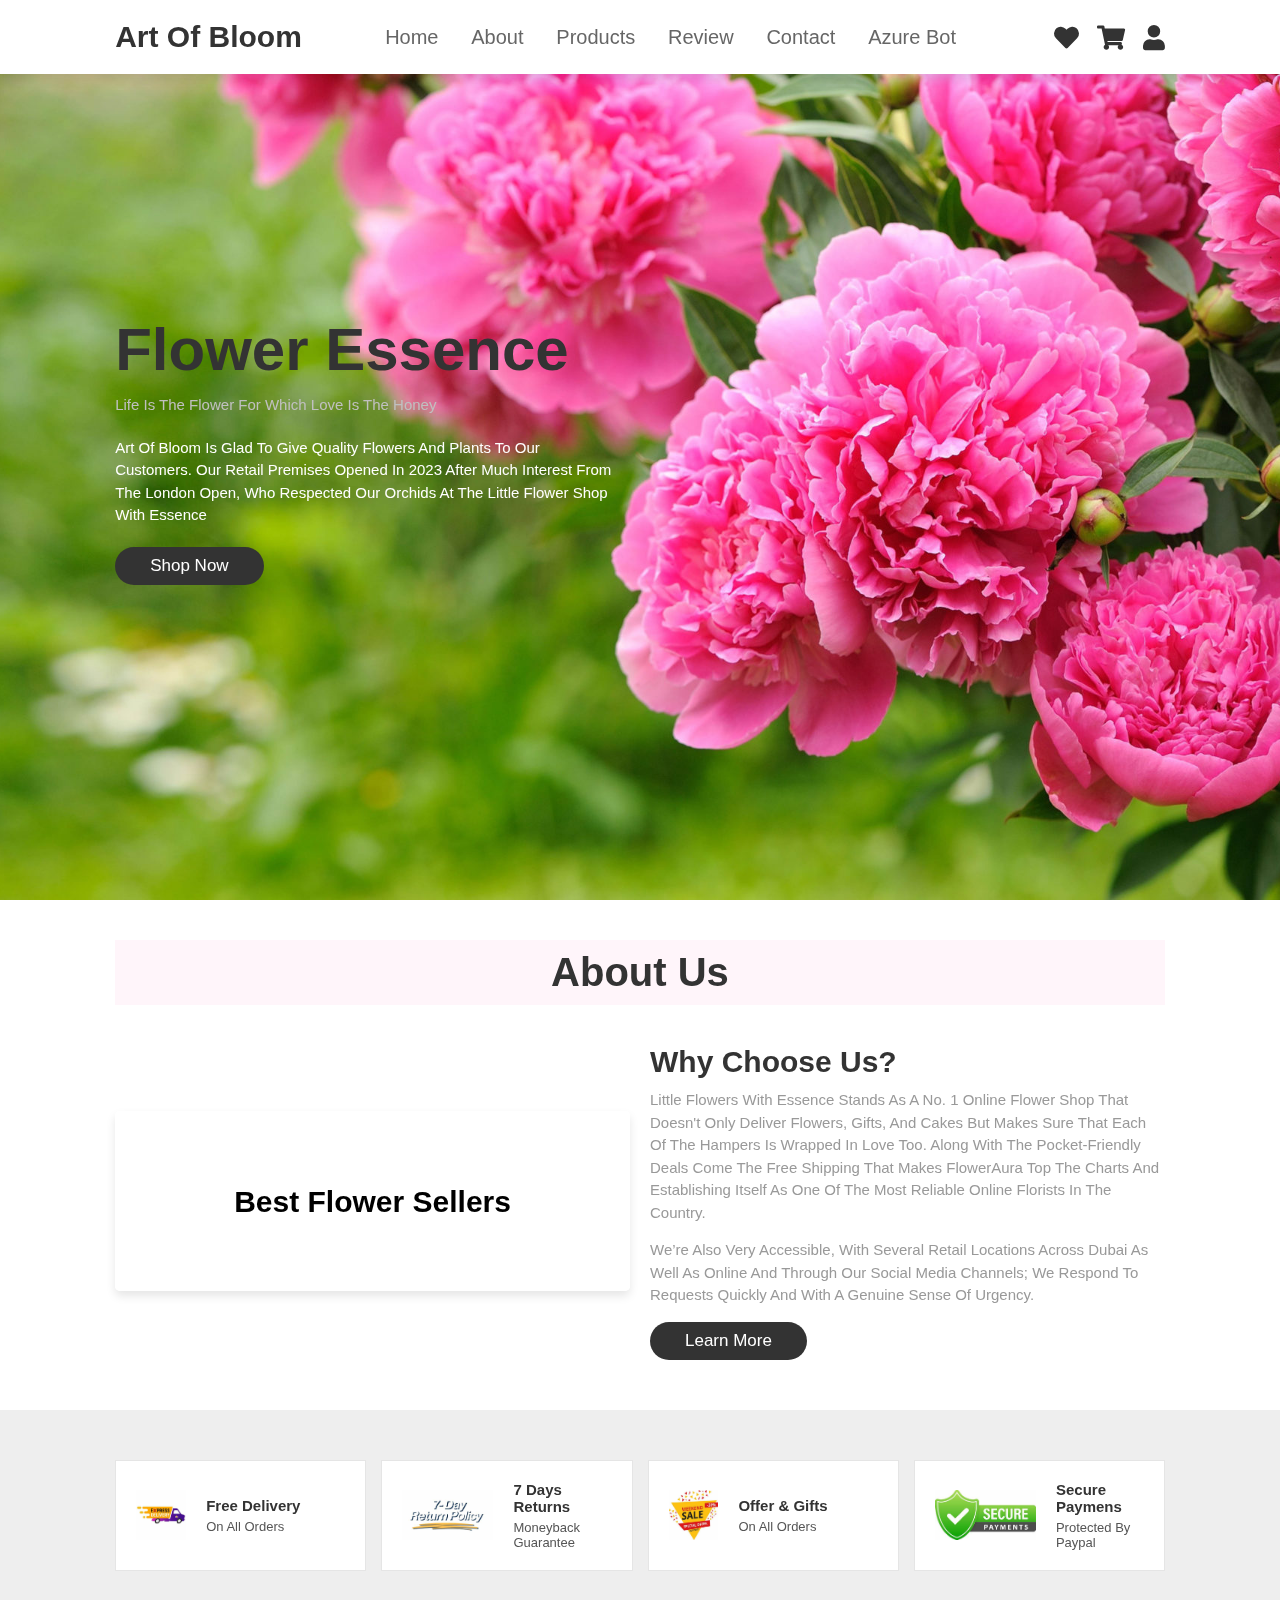
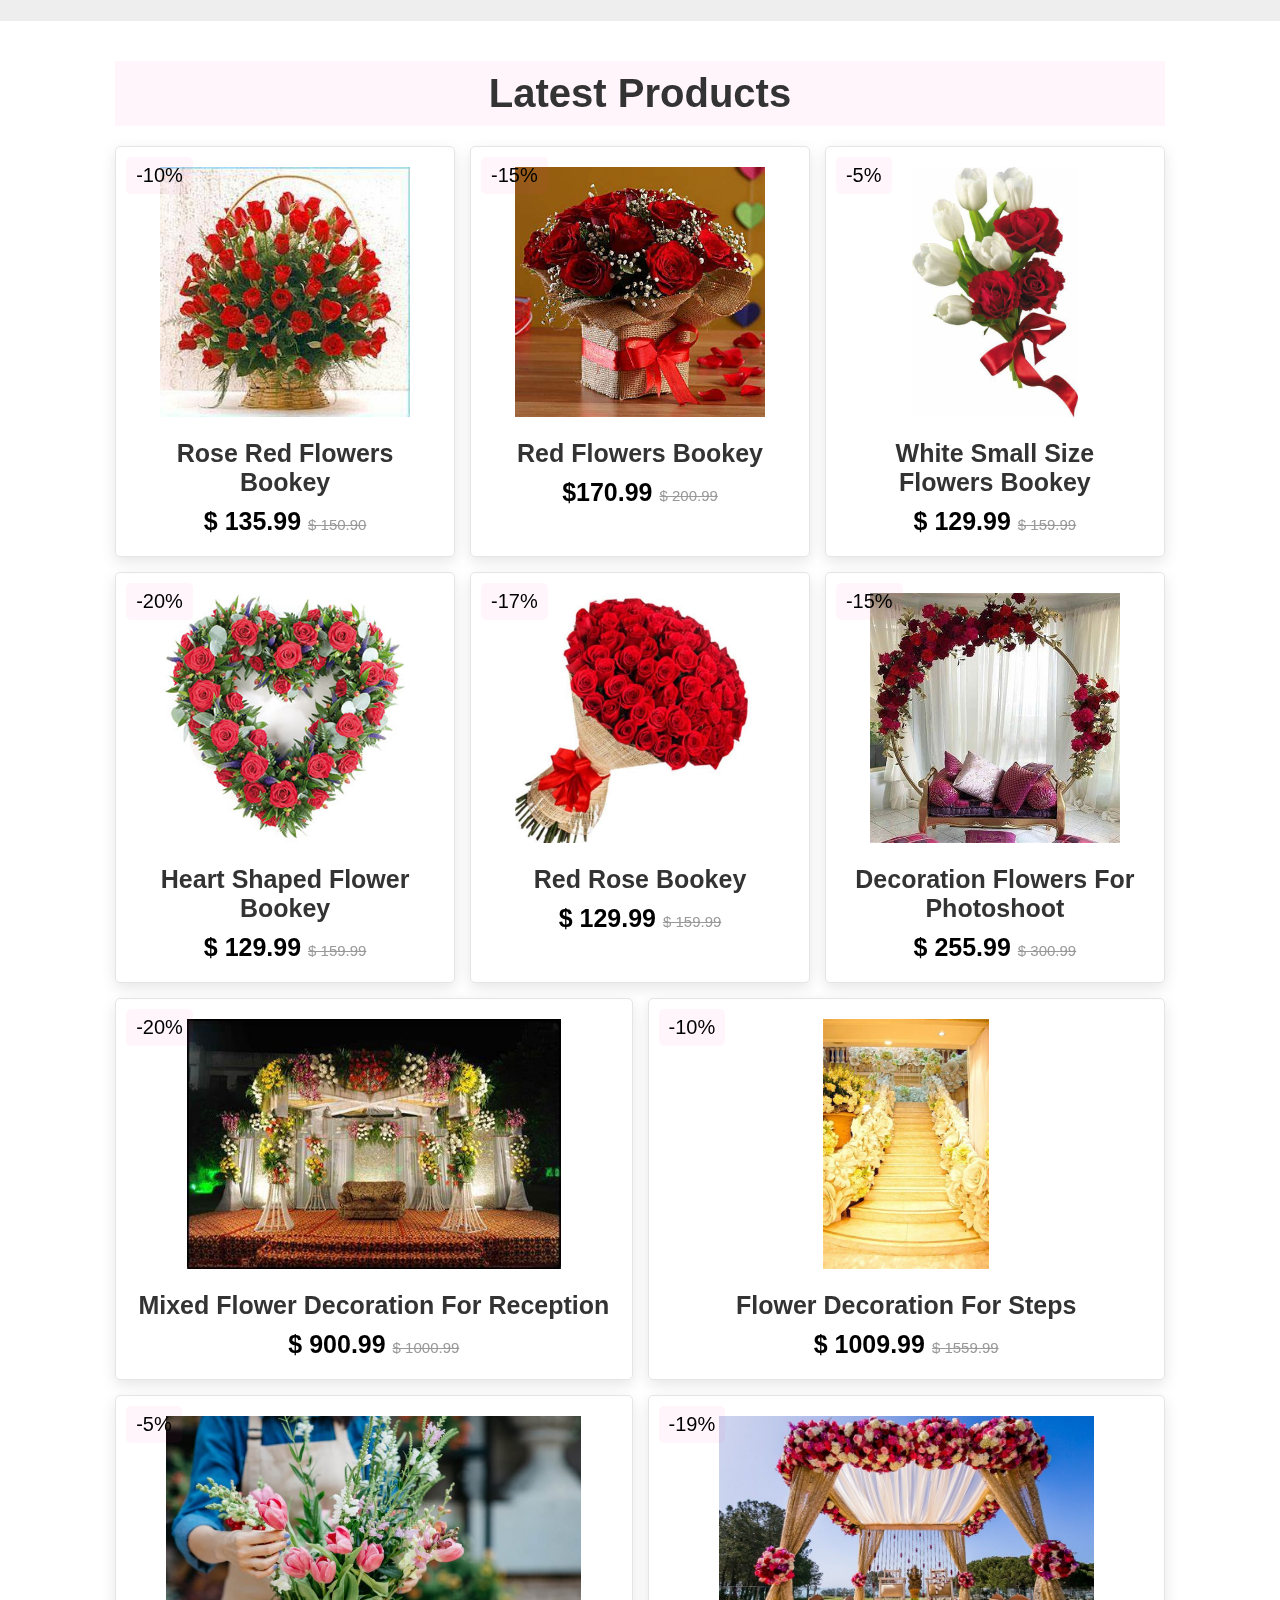
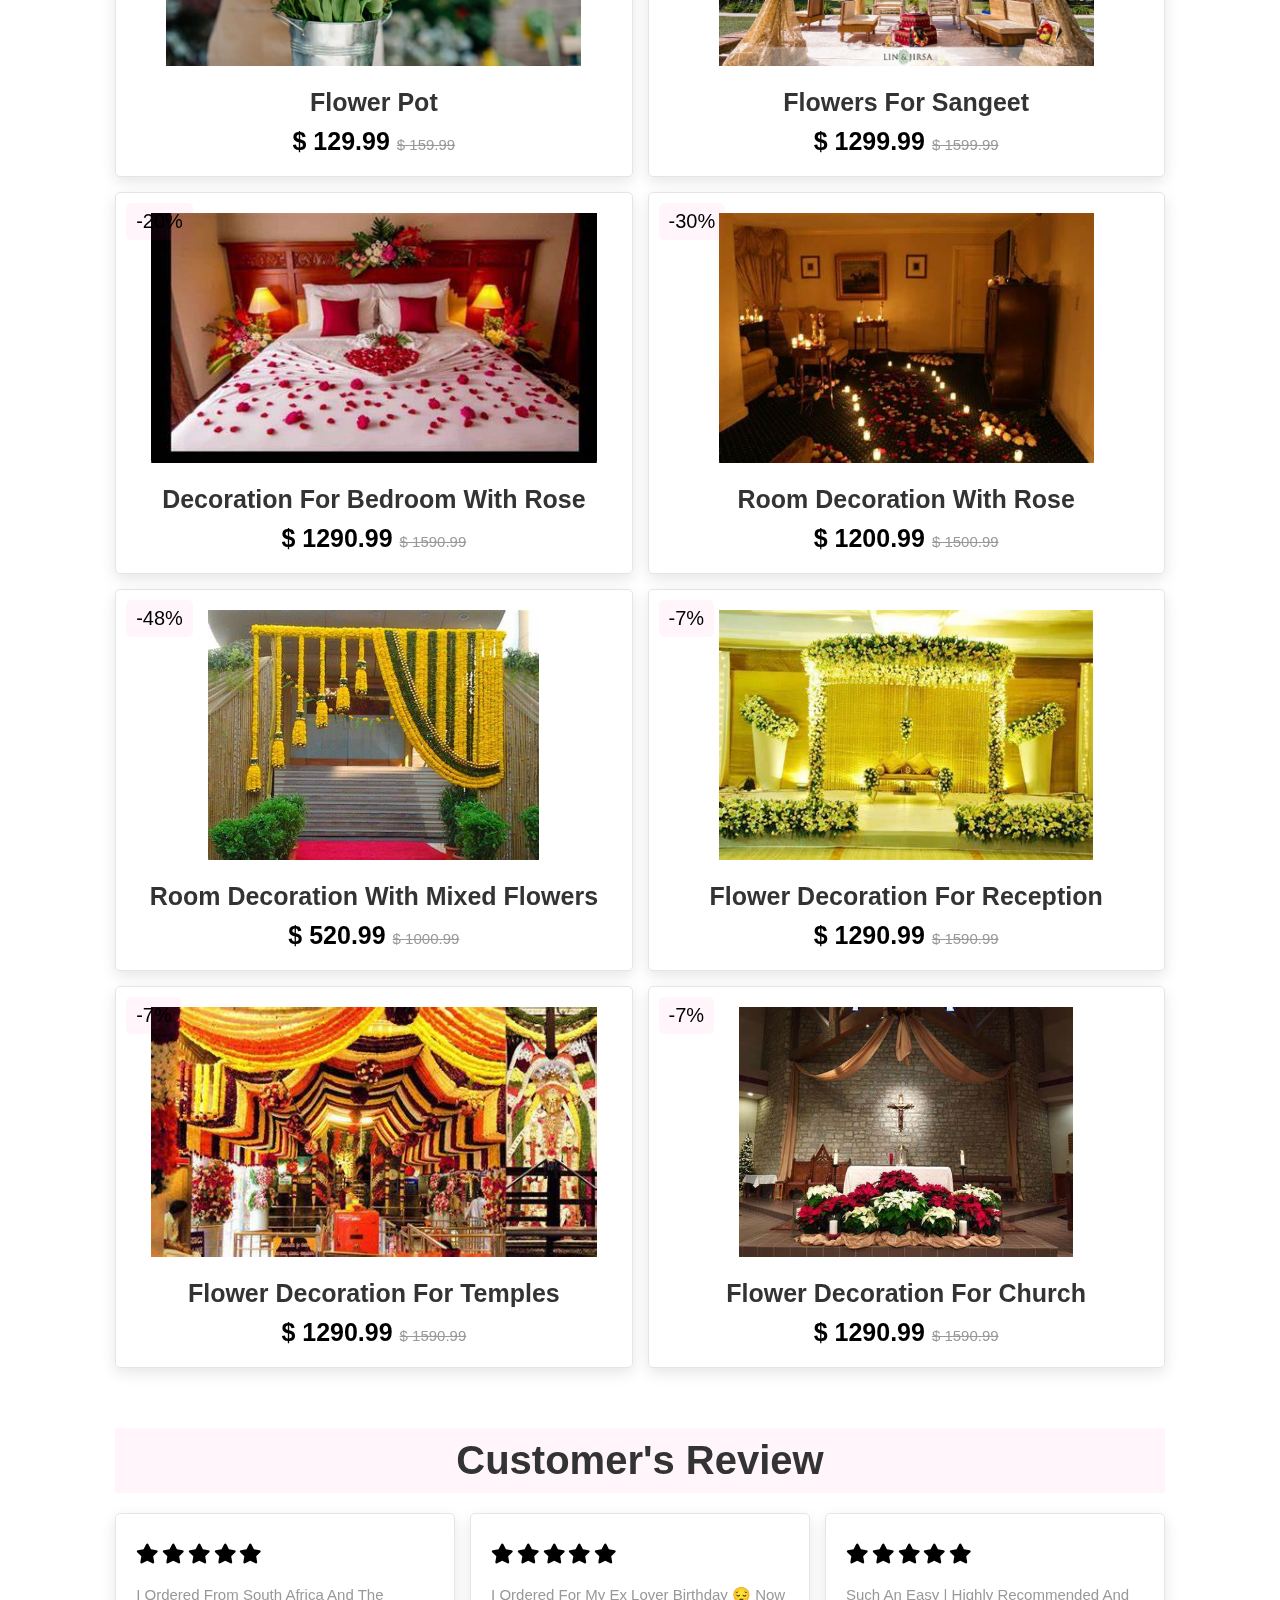
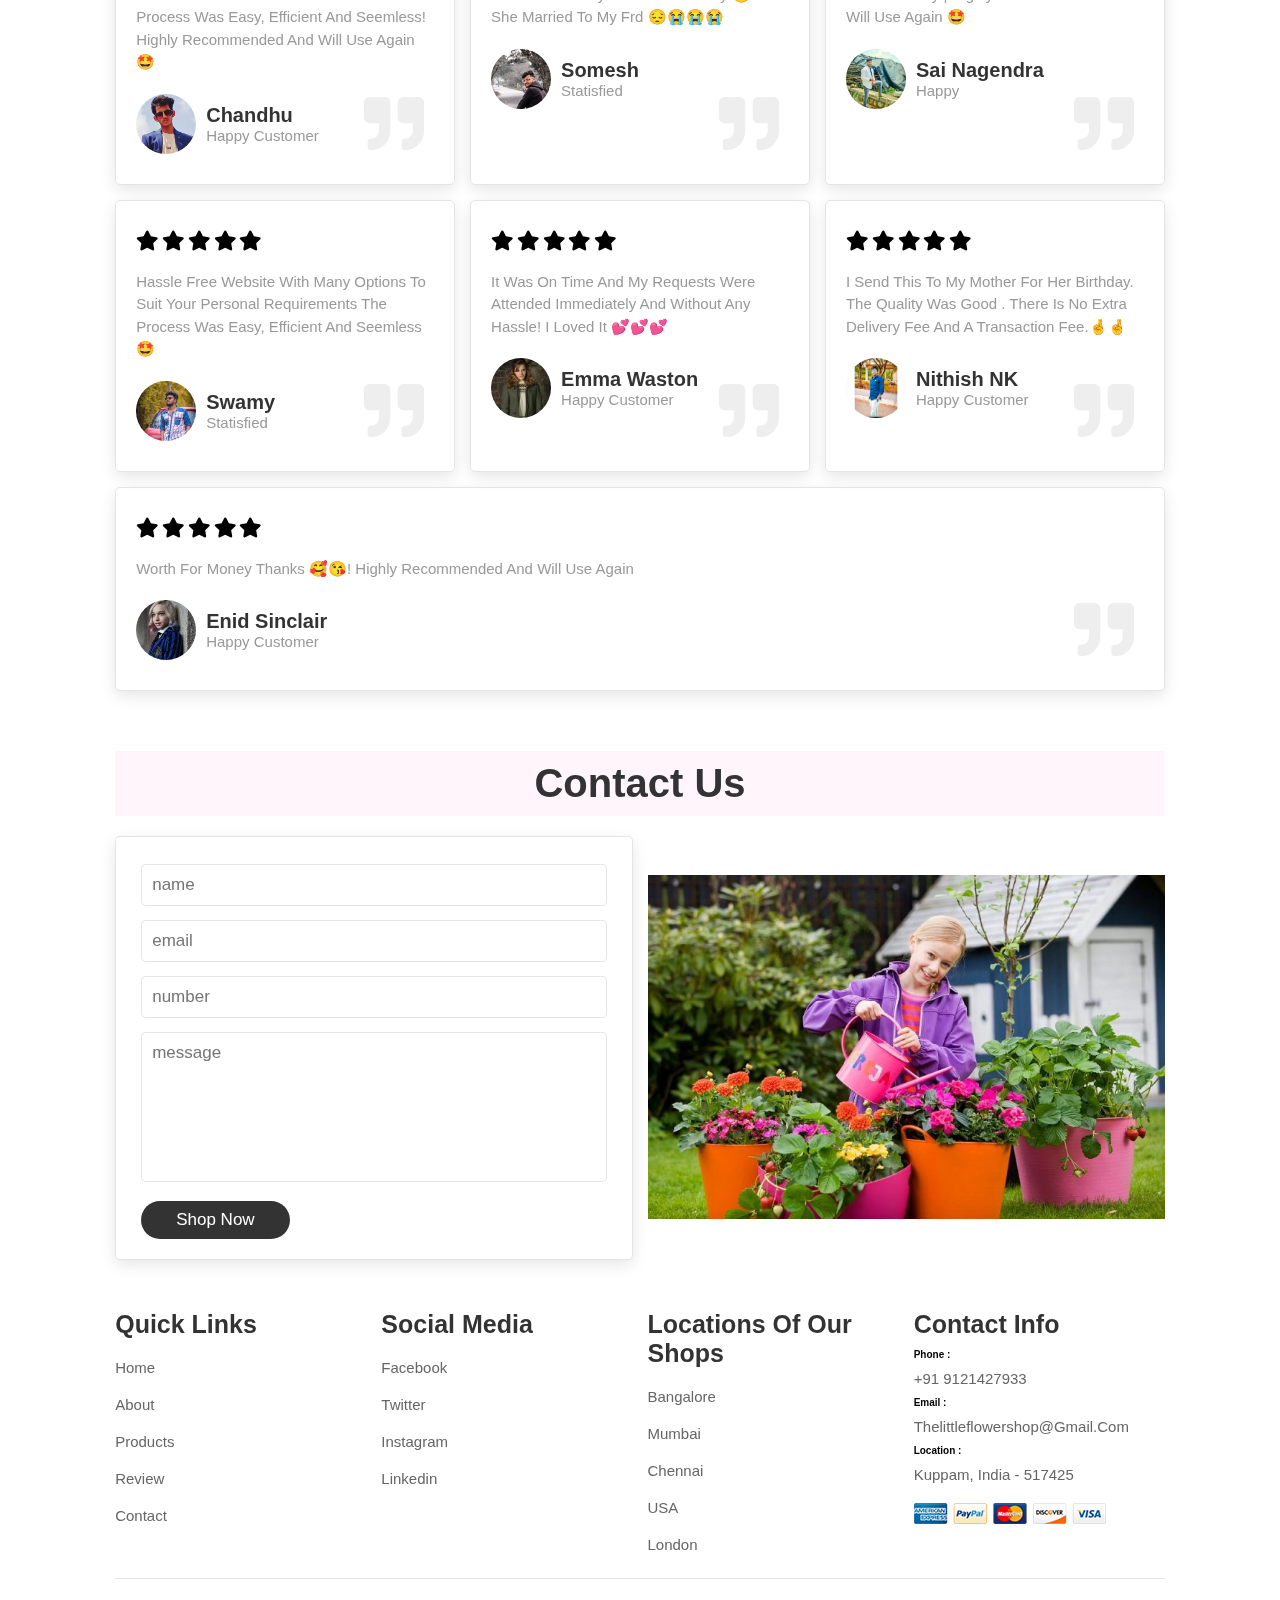
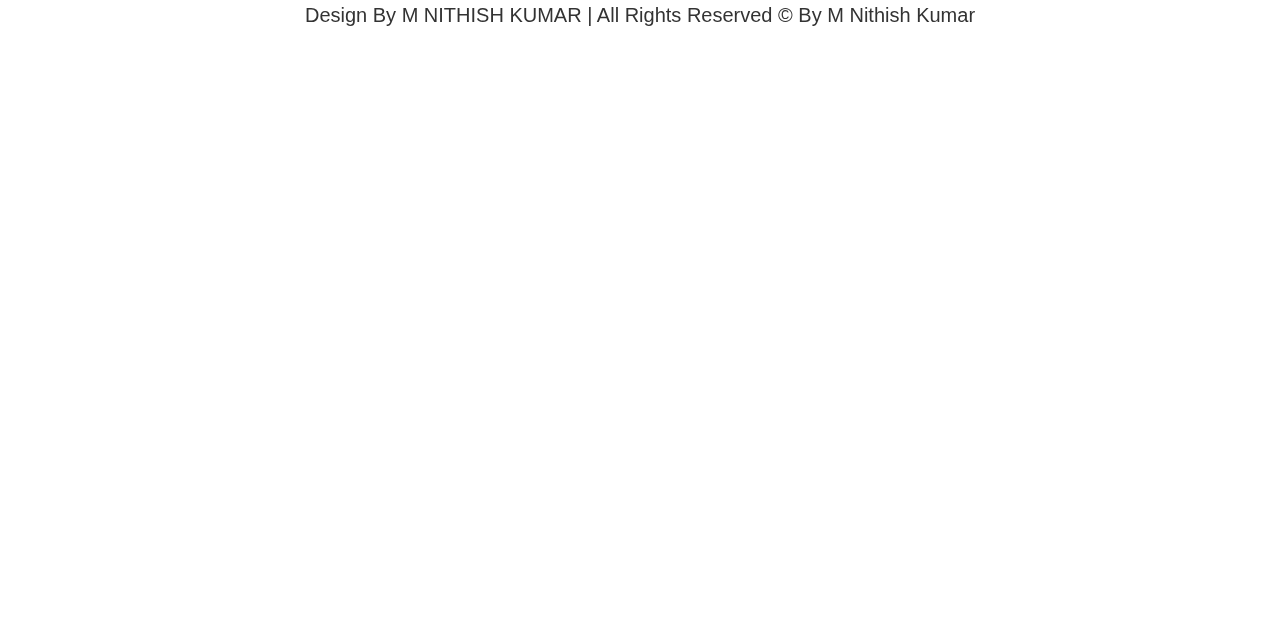
==== index.html @ da698413 "Add files via upload" ====
<!DOCTYPE html>
<html lang="en">
<head>
    <meta charset="UTF-8">
    <meta http-equiv="X-UA-Compatible" content="IE=edge">
    <meta name="viewport" content="width=device-width, initial-scale=1.0">
    <title>Little Flower Shop With Essence</title>

    <!-- font awesome cdn link  -->
    <link rel="stylesheet" href="https://cdnjs.cloudflare.com/ajax/libs/font-awesome/5.15.3/css/all.min.css">

    <!-- custom css file link  -->
    <link rel="stylesheet" href="css/style.css">

</head>
<body>

<!-- header section starts  -->

<header>

    <input type="checkbox" name="" id="toggler">
    <label for="toggler" class="fas fa-bars"></label>

    <a href="#" class="logo">Art of Bloom<span> </span></a>

    <nav class="navbar">
        <a href="#home">home</a>
        <a href="#about">about</a>
        <a href="#products">products</a>
        <a href="#review">review</a>
        <a href="#contact">contact</a>
        <a href="azurebot.html">Azure Bot</a>
    </nav>
    <div class="icons">
        <a href="https://www.instagram.com/invites/contact/?i=ppxrqqc0qqia&utm_content=egost1u" class="fas fa-heart"></a>
        <a href="#products" class="fas fa-shopping-cart"></a>
        <a href="https://www.facebook.com/profile.php?id=100032790331874" class="fas fa-user"></a>
    </div>

</header>
<!-- header section ends -->
<!-- home section starts  -->
<section class="home" id="home">

    <div class="content">
        <h3>Flower essence</h3>
        <p><font color="#c0c0c0">Life is the flower for which love is the honey</font></p>
        <p><font color="white"> Art of Bloom is glad to give quality flowers and plants to our customers. Our retail premises opened in 2023 after much interest from the London open, who respected our orchids at the Little Flower Shop With Essence </font></p>
        <a href="#products" class="btn">shop now</a>
    </div>
    
</section>

<!-- home section ends -->

<!-- about section starts  -->

<section class="about" id="about">

    <h1 class="heading"> <span> about </span> us </h1>

    <div class="row">

        <div class="video-container">
            <video src="images/nk.mp4" loop autoplay muted></video>
            <h3>best flower sellers</h3>
        </div>

        <div class="content">
            <h3>why choose us?</h3>
            <p> Little Flowers With Essence stands as a No. 1 online flower shop that doesn't only deliver flowers, gifts, and cakes but makes sure that each of the hampers is wrapped in love too. Along with the pocket-friendly deals come the free shipping that makes FlowerAura top the charts and establishing itself as one of the most reliable online florists in the country. </p>
            <p>We’re also very accessible, with several retail locations across Dubai as well as online and through our social media channels; we respond to requests quickly and with a genuine sense of urgency.</p>
            <a href="#home" class="btn">learn more</a>
        </div>

    </div>

</section>

<!-- about section ends -->

<!-- icons section starts  -->

<section class="icons-container">

    <div class="icons">
        <img src="images/icon-1.png" alt="">
        <div class="info">
            <h3>free delivery</h3>
            <span>on all orders</span>
        </div>
    </div>

    <div class="icons">
        <img src="images/icon-2.png" alt="">
        <div class="info">
            <h3>7 days returns</h3>
            <span>moneyback guarantee</span>
        </div>
    </div>

    <div class="icons">
        <img src="images/icon-3.png" alt="">
        <div class="info">
            <h3>offer & gifts</h3>
            <span>on all orders</span>
        </div>
    </div>

    <div class="icons">
        <img src="images/icon-4.png" alt="">
        <div class="info">
            <h3>secure paymens</h3>
            <span>protected by paypal</span>
        </div>
    </div>
   
</section>

<!-- icons section ends -->

<!-- prodcuts section starts  -->

<section class="products" id="products">

    <h1 class="heading"> latest <span>products</span> </h1>

    <div class="box-container">

        <div class="box">
            <span class="discount">-10%</span>
            <div class="image">
                <img src="images/img-1.jpg" alt="">
                <div class="icons">
                    <a href="#" class="fas fa-heart"></a>
                    <a href="https://p.paytm.me/xCTH/svb9ed33" class="cart-btn">add to cart</a>
                    <a href="#" class="fas fa-share"></a>
                </div>
            </div>
            <div class="content">
                <h3>Rose red flowers bookey </h3>
                <div class="price"> $ 135.99 <span>$ 150.90</span> </div>
            </div>
        </div>

        <div class="box">
            <span class="discount">-15%</span>
            <div class="image">
                <img src="images/img-2.jpg" alt="">
                <div class="icons">
                    <a href="#" class="fas fa-heart"></a>
                    <a href="https://p.paytm.me/xCTH/svb9ed33" class="cart-btn">add to cart</a>
                    <a href="#" class="fas fa-share"></a>
                </div>
            </div>
            <div class="content">
                <h3>red flowers bookey </h3>
                <div class="price"> $170.99 <span> $ 200.99</span> </div>
            </div>
        </div>

        <div class="box">
            <span class="discount">-5%</span>
            <div class="image">
                <img src="images/img-3.jpg" alt="">
                <div class="icons">
                    <a href="#" class="fas fa-heart"></a>
                    <a href="https://p.paytm.me/xCTH/svb9ed33" class="cart-btn">add to cart</a>
                    <a href="#" class="fas fa-share"></a>
                </div>
            </div>
            <div class="content">
                <h3>white small size flowers bookey </h3>
                <div class="price"> $ 129.99 <span> $ 159.99</span> </div>
            </div>
        </div>

        <div class="box">
            <span class="discount">-20%</span>
            <div class="image">
                <img src="images/img-4.jpg" alt="">
                <div class="icons">
                    <a href="#" class="fas fa-heart"></a>
                    <a href="https://p.paytm.me/xCTH/svb9ed33" class="cart-btn">add to cart</a>
                    <a href="#" class="fas fa-share"></a>
                </div>
            </div>
            <div class="content">
                <h3>heart shaped flower bookey</h3>
                <div class="price"> $ 129.99 <span>$ 159.99</span> </div>
            </div>
        </div>

        <div class="box">
            <span class="discount">-17%</span>
            <div class="image">
                <img src="images/img-5.jpg" alt="">
                <div class="icons">
                    <a href="#" class="fas fa-heart"></a>
                    <a<a href="https://p.paytm.me/xCTH/svb9ed33" class="cart-btn">add to cart</a>
                    <a href="#" class="fas fa-share"></a>
                </div>
            </div>
            <div class="content">
                <h3>red rose bookey </h3>
                <div class="price"> $ 129.99 <span>$ 159.99</span> </div>
            </div>
        </div>

        <div class="box">
            <span class="discount">-15%</span>
            <div class="image">
                <img src="images/img-6.jpg" alt="">
                <div class="icons">
                    <a href="#" class="fas fa-heart"></a>
                    <a href="https://p.paytm.me/xCTH/svb9ed33" class="cart-btn">add to cart</a>
                    <a href="#" class="fas fa-share"></a>
                </div>
            </div>
            <div class="content">
                <h3>decoration flowers for photoshoot</h3>
                <div class="price"> $ 255.99 <span>$ 300.99</span> </div>
            </div>
        </div>

        <div class="box">
            <span class="discount">-20%</span>
            <div class="image">
                <img src="images/img-7.jpg" alt="">
                <div class="icons">
                    <a href="#" class="fas fa-heart"></a>
                    <a href="https://p.paytm.me/xCTH/svb9ed33" class="cart-btn">add to cart</a>
                    <a href="#" class="fas fa-share"></a>
                </div>
            </div>
            <div class="content">
                <h3>mixed flower decoration for reception </h3>
                <div class="price"> $ 900.99 <span>$ 1000.99</span> </div>
            </div>
        </div>

        <div class="box">
            <span class="discount">-10%</span>
            <div class="image">
                <img src="images/img-8.jpg" alt="">
                <div class="icons">
                    <a href="#" class="fas fa-heart"></a>
                    <a href="https://p.paytm.me/xCTH/svb9ed33" class="cart-btn">add to cart</a>
                    <a href="#" class="fas fa-share"></a>
                </div>
            </div>
            <div class="content">
                <h3>flower decoration for steps</h3>
                <div class="price"> $ 1009.99 <span>$ 1559.99</span> </div>
            </div>
        </div>

        <div class="box">
            <span class="discount">-5%</span>
            <div class="image">
                <img src="images/img-9.jpg" alt="">
                <div class="icons">
                    <a href="#" class="fas fa-heart"></a>
                    <a href="https://p.paytm.me/xCTH/svb9ed33" class="cart-btn">add to cart</a>
                    <a href="#" class="fas fa-share"></a>
                </div>
          </div>
            <div class="content">
                <h3>flower pot</h3>
                <div class="price"> $ 129.99 <span>$ 159.99</span> </div>
            </div>
        </div>

        <div class="box">
            <span class="discount">-19%</span>
            <div class="image">
                <img src="images/img-10.jpg" alt="">
                <div class="icons">
                    <a href="#" class="fas fa-heart"></a>
                    <a href="https://p.paytm.me/xCTH/svb9ed33" class="cart-btn">add to cart</a>
                    <a href="#" class="fas fa-share"></a>
                </div>
            </div>
            <div class="content">
                <h3>flowers for sangeet</h3>
                <div class="price"> $ 1299.99 <span>$ 1599.99</span> </div>
            </div>
        </div>

        <div class="box">
            <span class="discount">-20%</span>
            <div class="image">
                <img src="images/img-11.jpg" alt="">
                <div class="icons">
                    <a href="#" class="fas fa-heart"></a>
                    <a href="https://p.paytm.me/xCTH/svb9ed33" class="cart-btn">add to cart</a>
                    <a href="#" class="fas fa-share"></a>
                </div>
            </div>
            <div class="content">
                <h3>decoration for bedroom with rose</h3>
                <div class="price"> $ 1290.99 <span>$ 1590.99</span> </div>
            </div>
        </div>

        <div class="box">
            <span class="discount">-30%</span>
            <div class="image">
                <img src="images/img-12.jpg" alt="">
                <div class="icons">
                    <a href="#" class="fas fa-heart"></a>
                    <a href="https://p.paytm.me/xCTH/svb9ed33" class="cart-btn">add to cart</a>
                    <a href="#" class="fas fa-share"></a>
                </div>
            </div>
            <div class="content">
                <h3>room decoration with rose</h3>
                <div class="price"> $ 1200.99 <span>$ 1500.99</span> </div>
            </div>
        </div>

        <div class="box">
            <span class="discount">-48%</span>
            <div class="image">
                <img src="images/img-13.jpg" alt="">
                <div class="icons">
                    <a href="#" class="fas fa-heart"></a>
                    <a href="https://p.paytm.me/xCTH/svb9ed33" class="cart-btn">add to cart</a>
                    <a href="#" class="fas fa-share"></a>
                </div>
            </div>
            <div class="content">
                <h3>room decoration with mixed flowers </h3>
                <div class="price"> $ 520.99 <span>$ 1000.99</span> </div>
            </div>
        </div>

        <div class="box">
            <span class="discount">-7%</span>
            <div class="image">
                <img src="images/img-14.jpg" alt="">
                <div class="icons">
                    <a href="#" class="fas fa-heart"></a>
                    <a href="https://p.paytm.me/xCTH/svb9ed33" class="cart-btn">add to cart</a>
                    <a href="#" class="fas fa-share"></a>
                </div>
            </div>
            <div class="content">
                <h3>flower decoration for reception</h3>
                <div class="price"> $ 1290.99 <span>$ 1590.99</span> </div>
            </div>
        </div>

        <div class="box">
            <span class="discount">-7%</span>
            <div class="image">
                <img src="images/img-15.jpg" alt="">
                <div class="icons">
                    <a href="#" class="fas fa-heart"></a>
                    <a href="https://p.paytm.me/xCTH/svb9ed33" class="cart-btn">add to cart</a>
                    <a href="#" class="fas fa-share"></a>
                </div>
            </div>
            <div class="content">
                <h3>flower decoration for temples</h3>
                <div class="price"> $ 1290.99 <span>$ 1590.99</span> </div>
            </div>
        </div>

        <div class="box">
            <span class="discount">-7%</span>
            <div class="image">
                <img src="images/img-16.jpg" alt="">
                <div class="icons">
                    <a href="#" class="fas fa-heart"></a>
                    <a href="https://p.paytm.me/xCTH/svb9ed33" class="cart-btn">add to cart</a>
                    <a href="#" class="fas fa-share"></a>
                </div>
            </div>
            <div class="content">
                <h3>flower decoration for church</h3>
                <div class="price"> $ 1290.99 <span>$ 1590.99</span> </div>
            </div>
        </div>

    </div>
       

</section>

<!-- prodcuts section ends -->

<!-- review section starts  -->

<section class="review" id="review">

<h1 class="heading"> customer's <span>review</span> </h1>

<div class="box-container">

    <div class="box">
        <div class="stars">
            <i class="fas fa-star"></i>
            <i class="fas fa-star"></i>
            <i class="fas fa-star"></i>
            <i class="fas fa-star"></i>
            <i class="fas fa-star"></i>
        </div>
        <p> I ordered from South Africa and the process was easy, efficient and seemless! Highly recommended and will use again 🤩</p>
        <div class="user">
            <img src="images/pic-1.png" alt="">
            <div class="user-info">
                <a href="https://www.instagram.com/urs__chandu__js/" ><h3>Chandhu</h3></a>
                <span>happy customer</span>
            </div>
        </div>
        <span class="fas fa-quote-right"></span>
    </div>

    <div class="box">
        <div class="stars">
            <i class="fas fa-star"></i>
            <i class="fas fa-star"></i>
            <i class="fas fa-star"></i>
            <i class="fas fa-star"></i>
            <i class="fas fa-star"></i>
        </div>
        <p> I ordered for my ex lover birthday 😔 now she married to my frd 😔😭😭😭</p>
        <div class="user">
            <img src="images/pic-2.png" alt="">
            <div class="user-info">
                <a href="https://www.instagram.com/person_on_swag/" ><h3>somesh </h3></a>
                <span>statisfied</span>
            </div>
        </div>
        <span class="fas fa-quote-right"></span>
    </div>

    <div class="box">
        <div class="stars">
            <i class="fas fa-star"></i>
            <i class="fas fa-star"></i>
            <i class="fas fa-star"></i>
            <i class="fas fa-star"></i>
            <i class="fas fa-star"></i>
        </div>
        <p>Such an easy | Highly recommended and will use again 🤩</p>
        <div class="user">
            <img src="images/pic-3.png" alt="">
            <div class="user-info">
                <a href="https://www.instagram.com/itz_sai_nagi__/" ><h3>Sai Nagendra</h3></a>
                <span>happy</span>
            </div>
        </div>
        <span class="fas fa-quote-right"></span>
    </div>

    <div class="box">
        <div class="stars">
            <i class="fas fa-star"></i>
            <i class="fas fa-star"></i>
            <i class="fas fa-star"></i>
            <i class="fas fa-star"></i>
            <i class="fas fa-star"></i>
        </div>
        <p> hassle free website with many options to suit your personal requirements the process was easy, efficient and seemless 🤩</p>
        <div class="user">
            <img src="images/pic-4.png" alt="">
            <div class="user-info">
                <a href="https://www.instagram.com/_swamy_.m/" ><h3>swamy </h3></a>
                <span>statisfied </span>
            </div>
        </div>
        <span class="fas fa-quote-right"></span>
    </div>

    <div class="box">
        <div class="stars">
            <i class="fas fa-star"></i>
            <i class="fas fa-star"></i>
            <i class="fas fa-star"></i>
            <i class="fas fa-star"></i>
            <i class="fas fa-star"></i>
        </div>
        <p>It was on time and my requests were attended immediately and without any hassle! I loved it 💕💕💕</p>
        <div class="user">
            <img src="images/pic-5.png" alt="">
            <div class="user-info">
                <a href="https://r.search.yahoo.com/_ylt=AwrPpjYZK9Njd2sECRC7HAx.;_ylu=Y29sbwNzZzMEcG9zAzEEdnRpZAMEc2VjA3Ny/RV=2/RE=1674812313/RO=10/RU=https%3a%2f%2fwww.instagram.com%2femmawatson%2f/RK=2/RS=zHufBjwR0H2dIBJn2FJl542P2RI-"><h3>Emma waston</h3></a>
                <span>happy customer</span>
            </div>
        </div>
        <span class="fas fa-quote-right"></span>
    </div>

    <div class="box">
        <div class="stars">
            <i class="fas fa-star"></i>
            <i class="fas fa-star"></i>
            <i class="fas fa-star"></i>
            <i class="fas fa-star"></i>
            <i class="fas fa-star"></i>
        </div>
        <p> I send this to my mother for her birthday. The quality was good . There is no  extra delivery fee and a transaction fee.🤞🤞</p>
        <div class="user">
            <img src="images/pic-6.png" alt="">
            <div class="user-info">
                <a href=" https://www.instagram.com/invites/contact/?i=ppxrqqc0qqia&utm_content=egost1u" ><h3>Nithish NK</h3></a>
                <span>happy customer</span>
            </div>
        </div>
        <span class="fas fa-quote-right"></span>
    </div>

    <div class="box">
        <div class="stars">
            <i class="fas fa-star"></i>
            <i class="fas fa-star"></i>
            <i class="fas fa-star"></i>
            <i class="fas fa-star"></i>
            <i class="fas fa-star"></i>
        </div>
        <p> worth for money thanks 🥰😘! Highly recommended and will use again</p>
        <div class="user">
            <img src="images/pic-7.png" alt="">
            <div class="user-info">
                <a href=" https://r.search.yahoo.com/_ylt=Awrx.x3EK9NjQ4kAMNy7HAx.;_ylu=Y29sbwNzZzMEcG9zAzEEdnRpZAMEc2VjA3Ny/RV=2/RE=1674812485/RO=10/RU=https%3a%2f%2fwww.instagram.com%2feniddsinclair%2f/RK=2/RS=aF9laFH0eLKEF3eCx2Hujgt9QEE-" ><h3>enid sinclair</h3></a>
                <span>happy customer</span>
            </div>
        </div>
        <span class="fas fa-quote-right"></span>
    </div>
</div>
    
</section>

<!-- review section ends -->

<!-- contact section starts  -->

<section class="contact" id="contact">

    <h1 class="heading"> <span> contact </span> us </h1>

    <div class="row">

        <form action="">
            <input type="text" placeholder="name" class="box">
            <input type="email" placeholder="email" class="box">
            <input type="number" placeholder="number" class="box">
            <textarea name="" class="box" placeholder="message" id="" cols="30" rows="10"></textarea>
            <a href="#products" class="btn">shop now</a>
        </form>

        <div class="image">
            <img src="images/g1.jpg" alt="">
        </div>

    </div>

</section>

<!-- contact section ends -->

<!-- footer section starts  -->

<section class="footer">

    <div class="box-container">

        <div class="box">
            <h3>quick links</h3>
            <a href="#home">Home</a>
            <a href="#about">About</a>
            <a href="#products">Products</a>
            <a href="#review">Review</a>
            <a href="#contact">Contact</a>
        </div>

        <div class="box">
            <h3>social media</h3>
            <div class="box">            
                <a href="https://www.facebook.com/profile.php?id=100032790331874" >facebook</a>
                <a href="https://twitter.com/NithishNK23?t=pseQSqUE0gzWQAMVDZkqSw&s=08 " >twitter</a>
                <a href=" https://www.instagram.com/invites/contact/?i=ppxrqqc0qqia&utm_content=egost1u" >instagram</a>
                <a href="https://www.linkedin.com/in/m-nithish-kumar-851990241">linkedin</a>
            </div>
        </div>

        <div class="box">
            <h3>locations of our shops</h3>
            <a href="https://goo.gl/maps/UG5rgRQYwCc9tSqG9"> Bangalore </a>
            <a href="https://goo.gl/maps/eQwdvkSQi2QSnhkQ8"> Mumbai</a>
            <a href="https://goo.gl/maps/JWfx3y726v4o6Ra3A">Chennai</a>
            <a href="https://goo.gl/maps/sBLqKp9iRyNck4GH7">USA</a>
            <a href="https://goo.gl/maps/NKoYoqqz8HT9LQ5q8">London</a>            
        </div>

        <div class="box">
            <h3>Contact Info</h3>
            <p class="my-2"><strong>Phone :</strong> <a href="tel:+91 9121427933">+91 9121427933</a></p>
            <p><strong>Email :</strong> <a href="mailto:nithishkumarm2003@gmail.com">thelittleflowershop@gmail.com</a></p>
            <p><strong>location :</strong><a href="https://www.google.com/maps/place/12%C2%B044'49.5%22N+78%C2%B019'54.8%22E/@12.7470715,78.3297068,17z/data=!3m1!4b1!4m5!3m4!1s0x0:0x5f319263bd4e44bf!8m2!3d12.7470715!4d78.3318955?hl=en">Kuppam, india - 517425</a></p>
            <img src="images/payment.png" alt="">
        </div>

    </div>
    
    <div class="credit"> Design by  <span> M NITHISH KUMAR </span> | all rights reserved  &copy; by M Nithish Kumar </div>

</section>
<iframe src='https://webchat.botframework.com/embed/FLOWERABS?s=PySnsVIDLsc.npn99TFjb-cGjRsVcbpk716KbOjSGiPa_J_J-4kvkM0'  style='min-width: 400px; width: 100%; min-height: 500px;'></iframe>
<!-- footer section ends -->   
</body>
</html>
---- css/style.css ----
:root{
    --pink:#e84393;
}

*{
    margin:0; padding:0;
    box-sizing: border-box;
    font-family: Verdana, Geneva, Tahoma, sans-serif;
    outline: none; border:none;
    text-decoration: none;
    text-transform: capitalize;
    transition: .2s linear;
}

html{
    font-size: 62.5%;
    scroll-behavior: smooth;
    scroll-padding-top: 6rem;
    overflow-x: hidden;
}

section{
    padding:2rem 9%;
}

.heading{
    text-align: center;
    font-size: 4rem;
    color:#333;
    padding:1rem;
    margin:2rem 0;
    background:rgba(255, 51, 153,.05);
}

.heading span{
    color:var(--green);
}

.btn{
    display: inline-block;
    margin-top: 1rem;
    border-radius: 5rem;
    background:#333;
    color:#fff;
    padding:.9rem 3.5rem;
    cursor: pointer;
    font-size: 1.7rem;
}

.btn:hover{
    background:var(--green);
}

header{
    position: fixed;
    top:0; left:0; right:0;
    background:#fff;
    padding:2rem 9%;
    display: flex;
    align-items: center;
    justify-content: space-between;
    z-index: 1000;
    box-shadow: 0 .5rem 1rem rgba(0,0,0,.1);
}

header .logo{
    font-size: 3rem;
    color:#333;
    font-weight: bolder;
}

header .logo span{
    color:var(--green);
}

header .navbar a{
    font-size: 2rem;
    padding:0 1.5rem;
    color:#666;
}

header .navbar a:hover{
    color:var(--green);
}

header .icons a{
    font-size: 2.5rem;
    color:#333;
    margin-left: 1.5rem;
}

header .icons a:hover{
    color:var(--green);
}

header #toggler{
    display: none;
}

header .fa-bars{
    font-size: 3rem;
    color:#333;
    border-radius: .5rem;
    padding:.5rem 1.5rem;
    cursor: pointer;
    border:.1rem solid rgba(0,0,0,.3);
    display: none;
}

.home{
    display: flex;
    align-items: center;
    min-height: 100vh;
    background:url(../images/home-bg.jpg) no-repeat;
    background-size: cover;
    background-position: center;
}

.home .content{
    max-width: 50rem;
}

.home .content h3{
    font-size: 6rem;
    color:#333;
}

.home .content span{
    font-size: 3.5rem;
    color:var(--green);
    padding:1rem 0;
    line-height: 1.5;
}

.home .content p{
    font-size: 1.5rem;
    color:#999;
    padding:1rem 0;
    line-height: 1.5;
}

.about .row{
    display: flex;
    align-items: center;
    gap:2rem;
    flex-wrap: wrap;
    padding:2rem 0;
    padding-bottom: 3rem;
}

.about .row .video-container{
    flex:1 1 40rem;
    position: relative;
}

.about .row .video-container video{
    width:100%;
    border:1.5rem solid #fff;
    border-radius: .5rem;
    box-shadow: 0 .5rem 1rem rgba(0,0,0,.1);
    height: 100%;
    object-fit: cover;
}

.about .row .video-container h3{
    position: absolute;
    top:50%; transform: translateY(-50%);
    font-size: 3rem;
    background:#fff;
    width:100%;
    padding:1rem 2rem;
    text-align: center;
    mix-blend-mode: screen;
}

.about .row .content{
    flex:1 1 40rem;
}

.about .row .content h3{
    font-size: 3rem;
    color:#333;
}

.about .row .content p{
    font-size: 1.5rem;
    color:#999;
    padding:.5rem 0;
    padding-top: 1rem;
    line-height: 1.5;
}

.icons-container{
    background:#eee;
    display: flex;
    flex-wrap: wrap;
    gap:1.5rem;
    padding-top: 5rem;
    padding-bottom: 5rem;
}

.icons-container .icons{
    background:#fff;
    border:.1rem solid rgba(0,0,0,.1);
    padding:2rem;
    display: flex;
    align-items: center;
    flex:1 1 25rem;
}

.icons-container .icons img{
    height:5rem;
    margin-right: 2rem;
}

.icons-container .icons h3{
    color:#333;
    padding-bottom: .5rem;
    font-size: 1.5rem;
}

.icons-container .icons span{
    color:#555;
    font-size: 1.3rem;
}

.products .box-container{
    display: flex;
    flex-wrap: wrap;
    gap:1.5rem;
}

.products .box-container .box{
    flex:1 1 30rem;
    box-shadow: 0 .5rem 1.5rem rgba(0,0,0,.1);
    border-radius: .5rem;
    border:.1rem solid rgba(0,0,0,.1);
    position: relative;    
}

.products .box-container .box .discount{
    position: absolute;
    top:1rem; left:1rem;
    padding:.7rem 1rem;
    font-size: 2rem;
    color:var(--green);
    background:rgba(255, 51, 153,.05);
    z-index: 1;
    border-radius: .5rem;
}

.products .box-container .box .image{
    position: relative;
    text-align: center;
    padding-top: 2rem;
    overflow:hidden;
}

.products .box-container .box .image img{
    height:25rem;
}

.products .box-container .box:hover .image img{
    transform: scale(1.1);
}

.products .box-container .box .image .icons{
    position: absolute;
    bottom:-7rem; left:0; right:0;
    display: flex;
}

.products .box-container .box:hover .image .icons{
    bottom:0;
}

.products .box-container .box .image .icons a{
    height: 5rem;
    line-height: 5rem;
    font-size: 2rem;
    width:50%;
    background:var(--green);
    color:#fff;
}

.products .box-container .box .image .icons .cart-btn{
    border-left: .1rem solid #fff7;
    border-right: .1rem solid #fff7;
    width:100%;
}

.products .box-container .box .image .icons a:hover{
    background:#333;
}

.products .box-container .box .content{
    padding:2rem;
    text-align: center;
}

.products .box-container .box .content h3{
    font-size: 2.5rem;
    color:#333;
}

.products .box-container .box .content .price{
    font-size: 2.5rem;
    color:var(--green);
    font-weight: bolder;
    padding-top: 1rem;
}

.products .box-container .box .content .price span{
    font-size: 1.5rem;
    color:#999;
    font-weight: lighter;
    text-decoration: line-through;
}

.review .box-container{
    display: flex;
    flex-wrap: wrap;
    gap:1.5rem;
}

.review .box-container .box{
    flex:1 1 30rem;
    box-shadow: 0 .5rem 1.5rem rgba(0,0,0,.1);
    border-radius: .5rem;
    padding:3rem 2rem;
    position: relative;
    border:.1rem solid rgba(0,0,0,.1);
}

.review .box-container .box .fa-quote-right{
    position: absolute;
    bottom:3rem; right:3rem;
    font-size: 6rem;
    color:#eee;
}

.review .box-container .box .stars i{
    color:var(--green);
    font-size: 2rem;
}

.review .box-container .box p{
    color:#999;
    font-size: 1.5rem;
    line-height: 1.5;
    padding-top: 2rem;
}

.review .box-container .box .user{
    display: flex;
    align-items: center;
    padding-top: 2rem;
}

.review .box-container .box .user img{
    height:6rem;
    width:6rem;
    border-radius: 50%;
    object-fit: cover;
    margin-right: 1rem;
}

.review .box-container .box .user h3{
    font-size: 2rem;
    color:#333;
}

.review .box-container .box .user span{
    font-size: 1.5rem;
    color:#999;
}

.contact .row{
    display: flex;
    flex-wrap: wrap-reverse;
    gap:1.5rem;
    align-items: center;
}

.contact .row form{
    flex:1 1 40rem;
    padding:2rem 2.5rem;
    box-shadow: 0 .5rem 1.5rem rgba(0,0,0,.1);
    border:.1rem solid rgba(0,0,0,.1);
    background: #fff;
    border-radius: .5rem;
}

.contact .row .image{
    flex:1 1 40rem;
}

.contact .row .image img{
    width: 100%;
}

.contact .row form .box{
    padding:1rem;
    font-size: 1.7rem;
    color:#333;
    text-transform: none;
    border:.1rem solid rgba(0,0,0,.1);
    border-radius: .5rem;
    margin:.7rem 0;
    width: 100%;
}

.contact .row form .box:focus{
    border-color: var(--green);
}

.contact .row form textarea{
    height: 15rem;
    resize: none;
}

.footer .box-container{
    display: flex;
    flex-wrap: wrap;
    gap:1.5rem;
}

.footer .box-container .box{
    flex:1 1 25rem;
}

.footer .box-container .box h3{
    color:#333;
    font-size: 2.5rem;
    padding:1rem 0;
}

.footer .box-container .box a{
    display: block;
    color:#666;
    font-size: 1.5rem;
    padding:1rem 0;
}

.footer .box-container .box a:hover{
    color:var(--green);
    text-decoration: underline;
}

.footer .box-container .box  img{
    margin-top: 1rem;
}

.footer .credit{
    text-align: center;
    padding:1.5rem;
    margin-top: 1.5rem;
    padding-top: 2.5rem;
    font-size: 2rem;
    color:#333;
    border-top: .1rem solid rgba(0,0,0,.1);
    padding-bottom: 9rem;
}

.footer .credit span{
    color:var(--green);
}















/* media queries  */
@media (max-width:991px){
    
    html{
        font-size: 55%;
    }

    header{
        padding:2rem;
    }

    section{
        padding:2rem;
    }

    .home{
        background-position: left;
    }

}

@media (max-width:768px){

    header .fa-bars{
        display: block;
    }

    header .navbar{
        position:absolute;
        top:100%; left:0; right:0;
        background:#eee;
        border-top: .1rem solid rgba(0,0,0,.1);
        clip-path: polygon(0 0, 100% 0, 100% 0, 0 0);
    }

    header #toggler:checked ~ .navbar{
        clip-path:polygon(0 0, 100% 0, 100% 100%, 0% 100%);
    }

    header .navbar a{
        margin:1.5rem;
        padding:1.5rem;
        background:#fff;
        border:.1rem solid rgba(0,0,0,.1);
        display: block;
    }

    .home .content h3{
        font-size: 5rem;
    }

    .home .content span{
        font-size: 2.5rem;
    }

    .icons-container .icons h3{
        font-size: 2rem;
    }
    
    .icons-container .icons span{
        font-size: 1.7rem;
    }
    
}

@media (max-width:450px){
    
    html{
        font-size: 50%;
    }

    .heading{
        font-size: 3rem;
    }

}
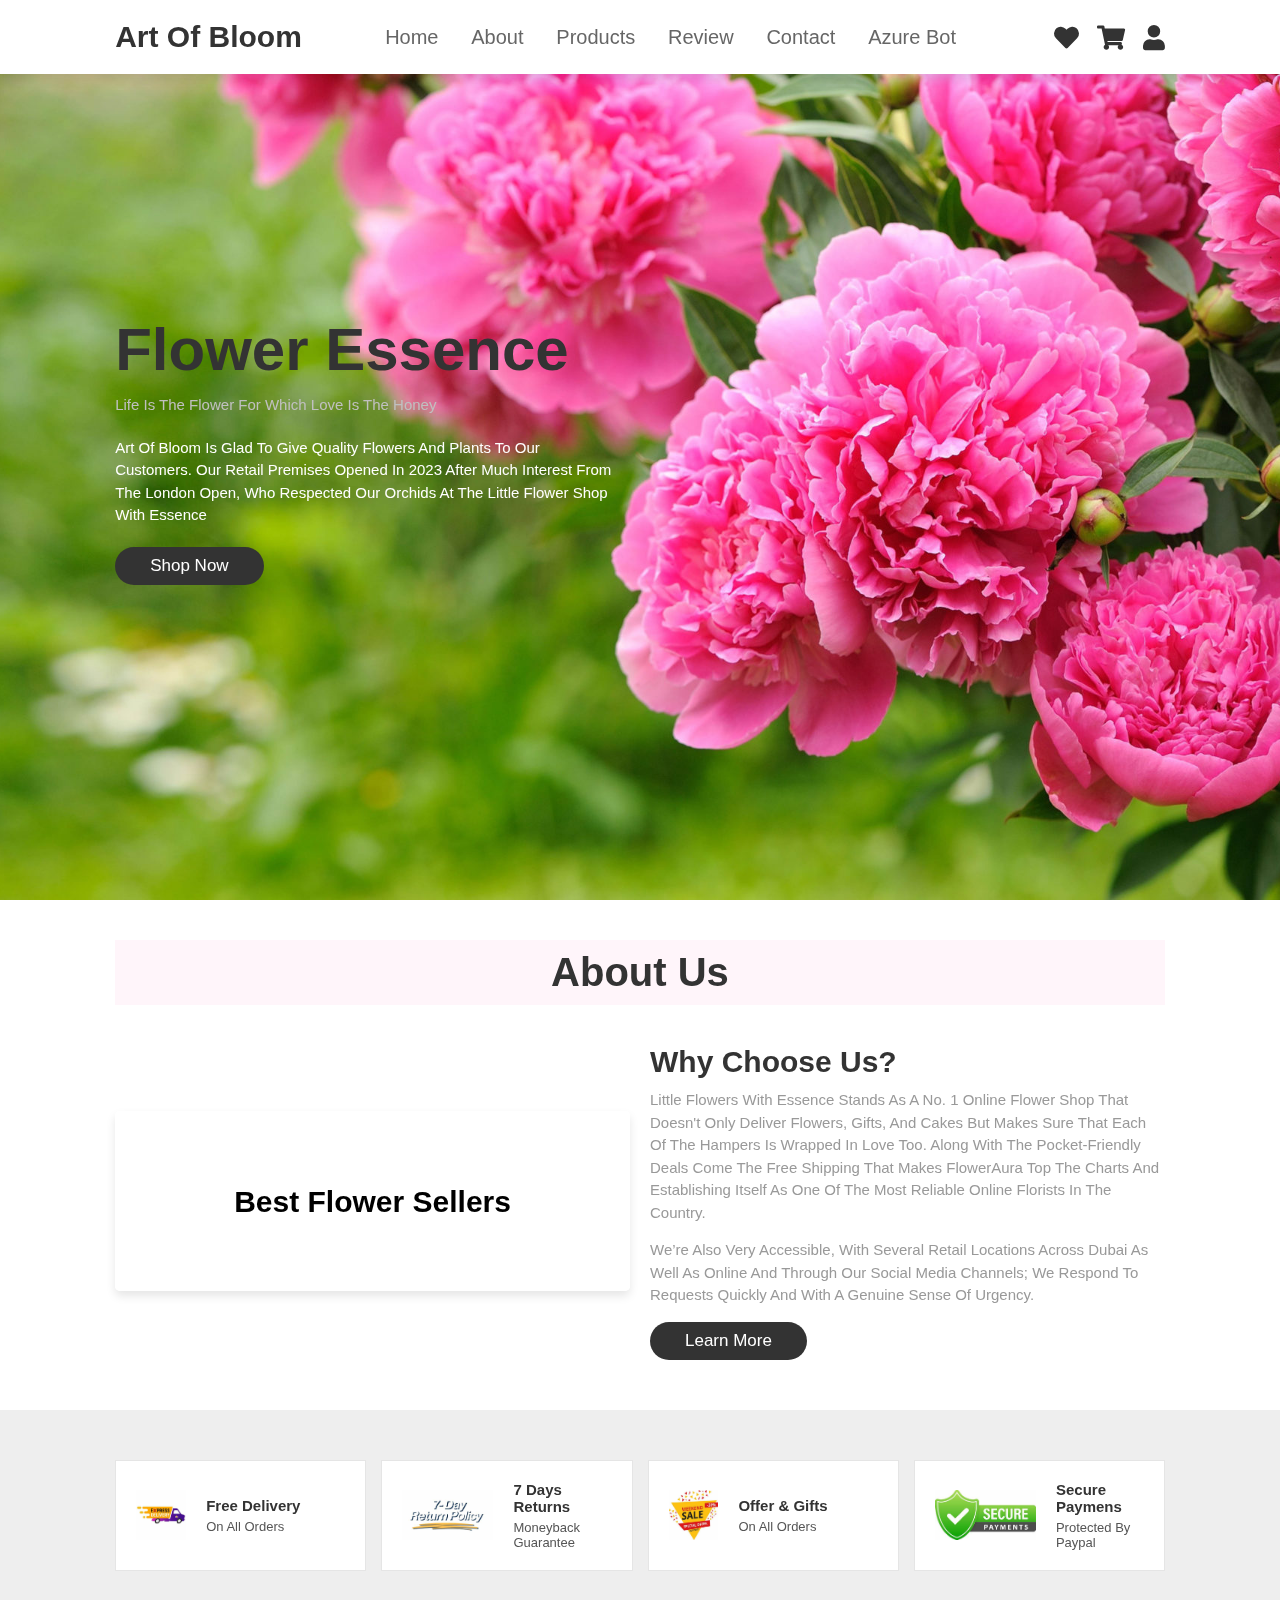
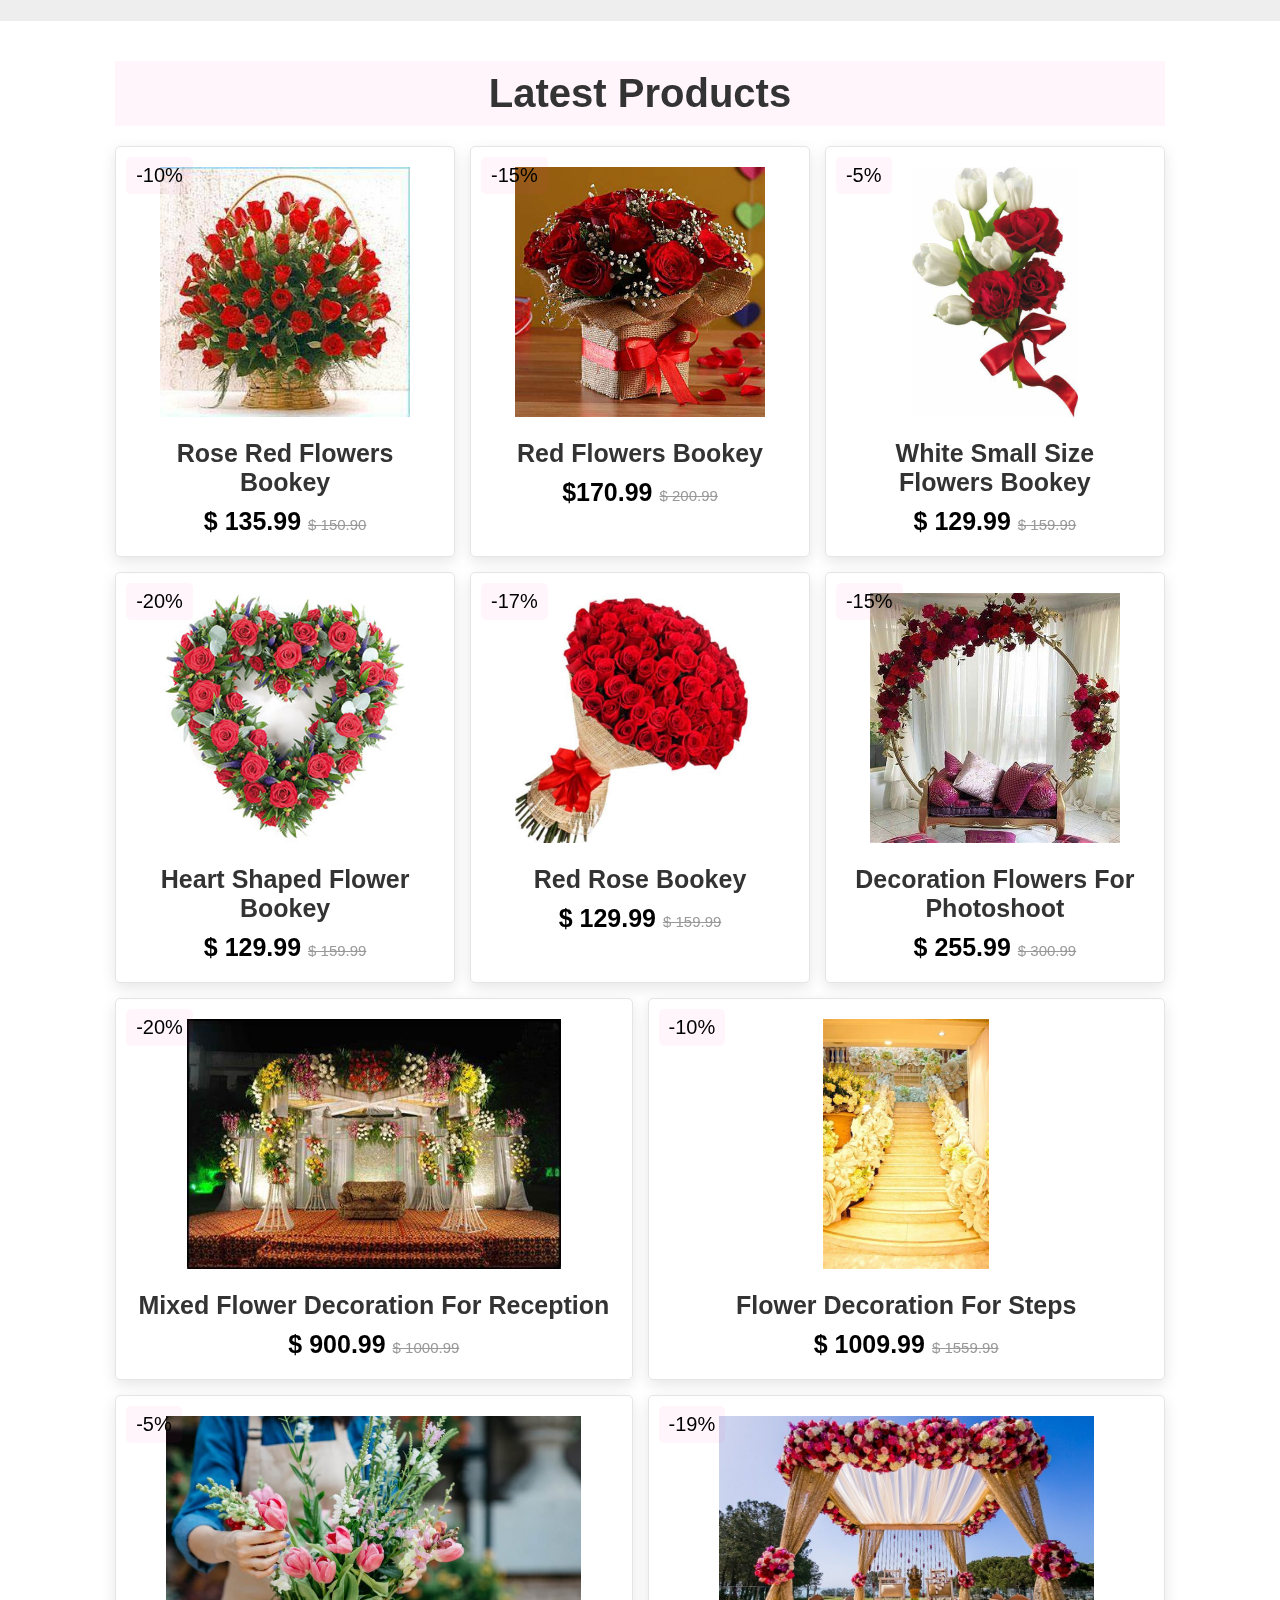
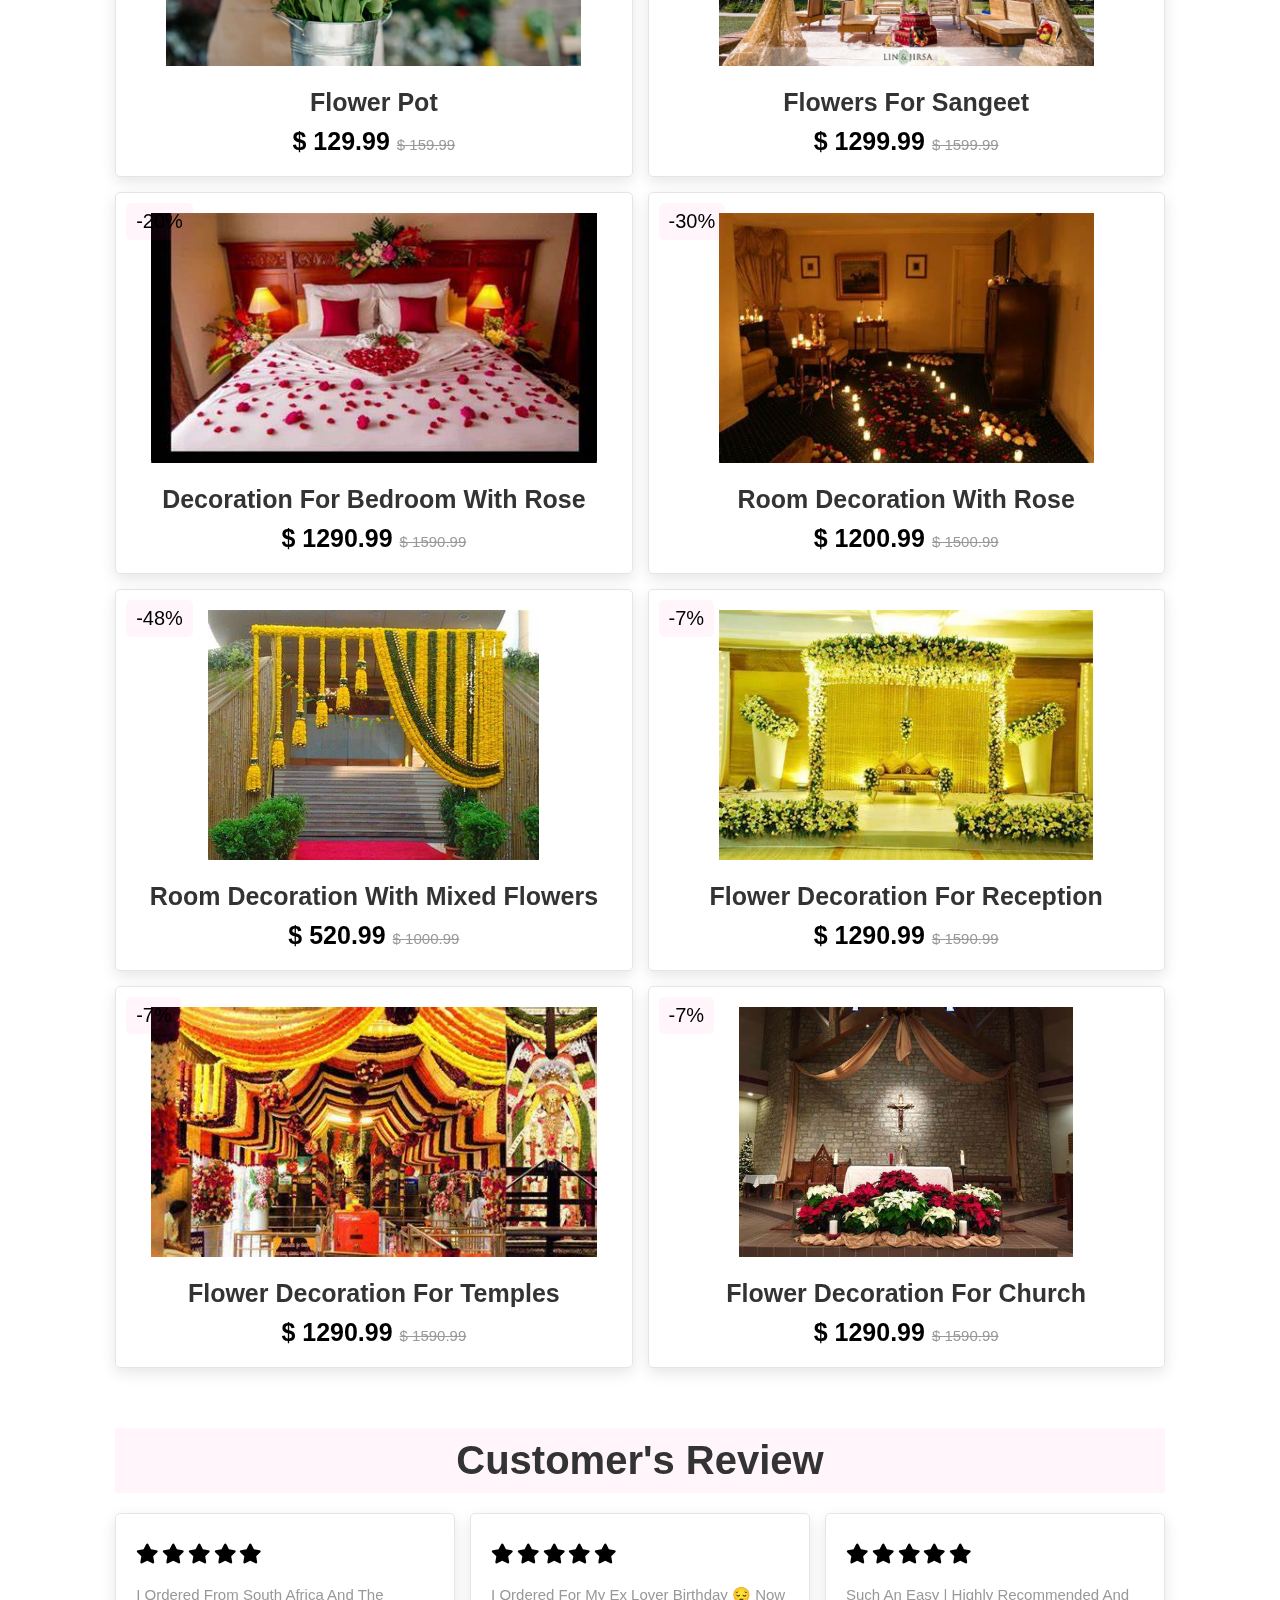
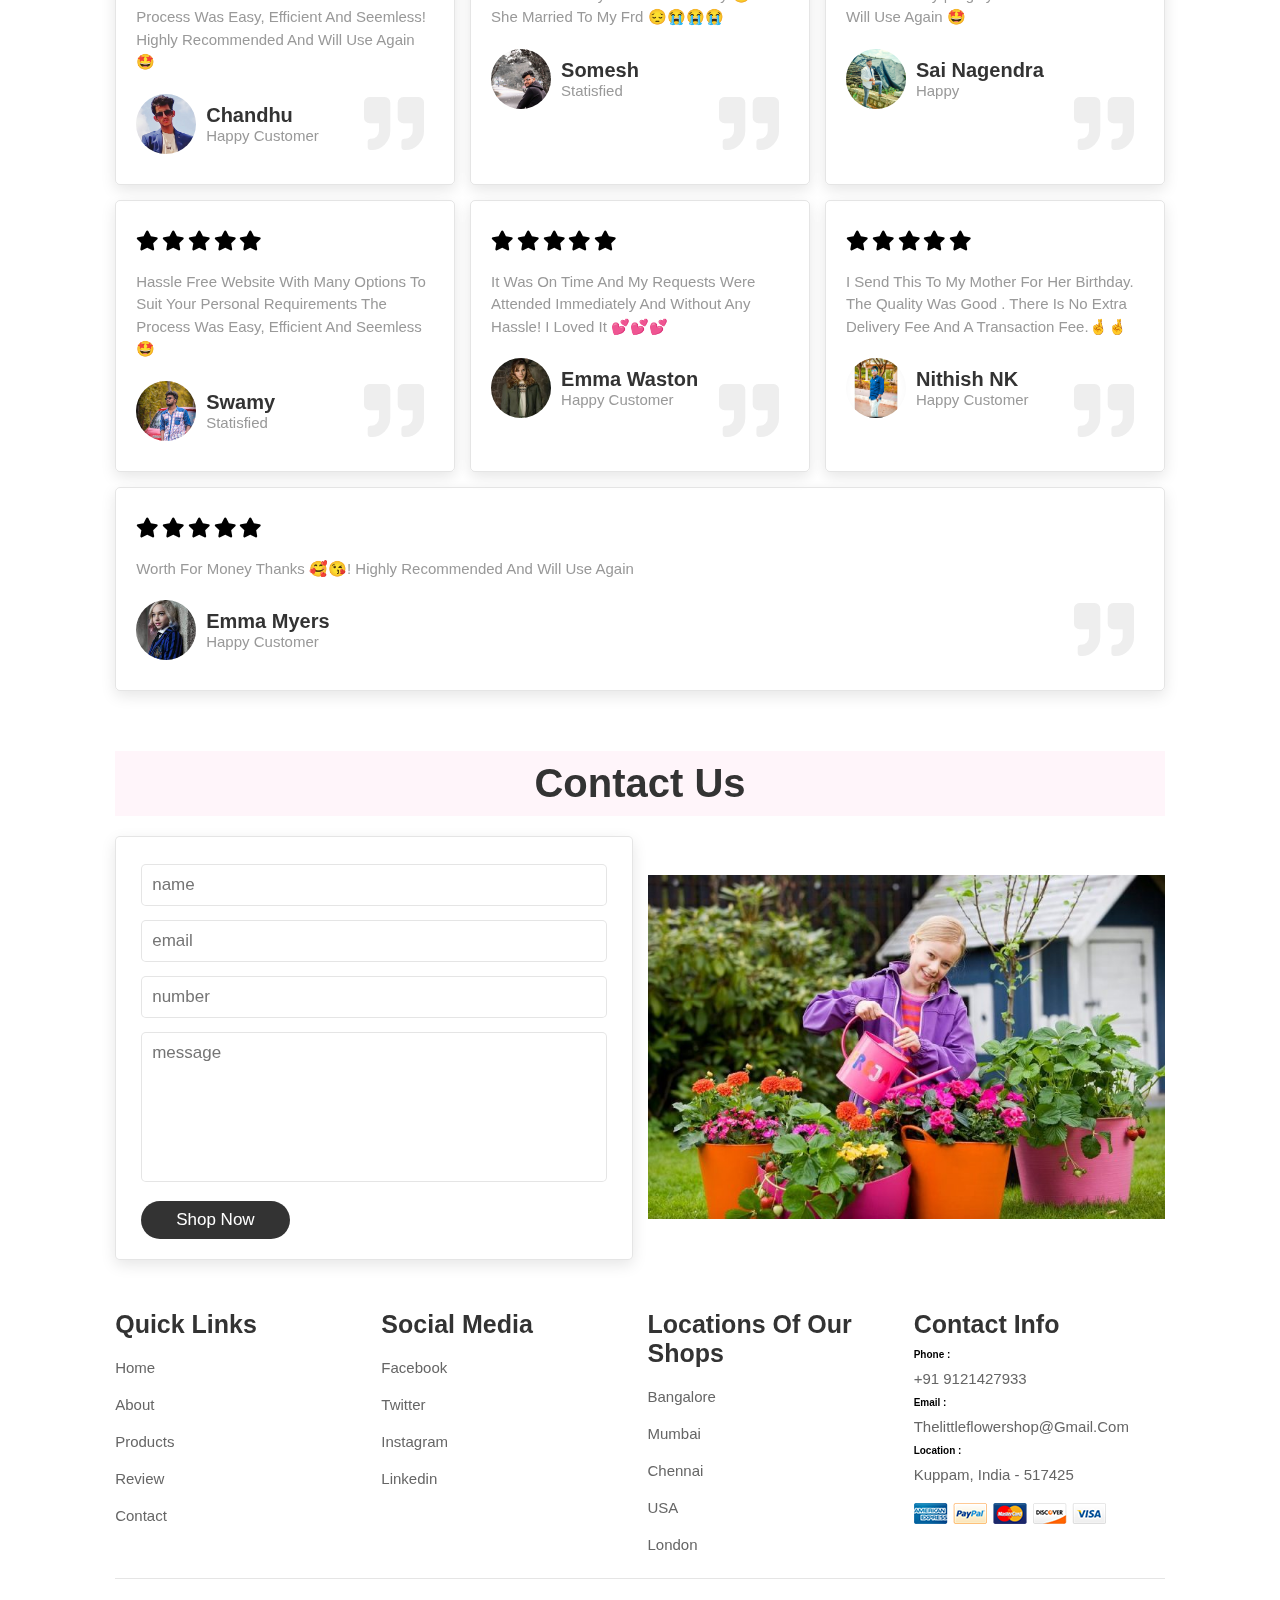
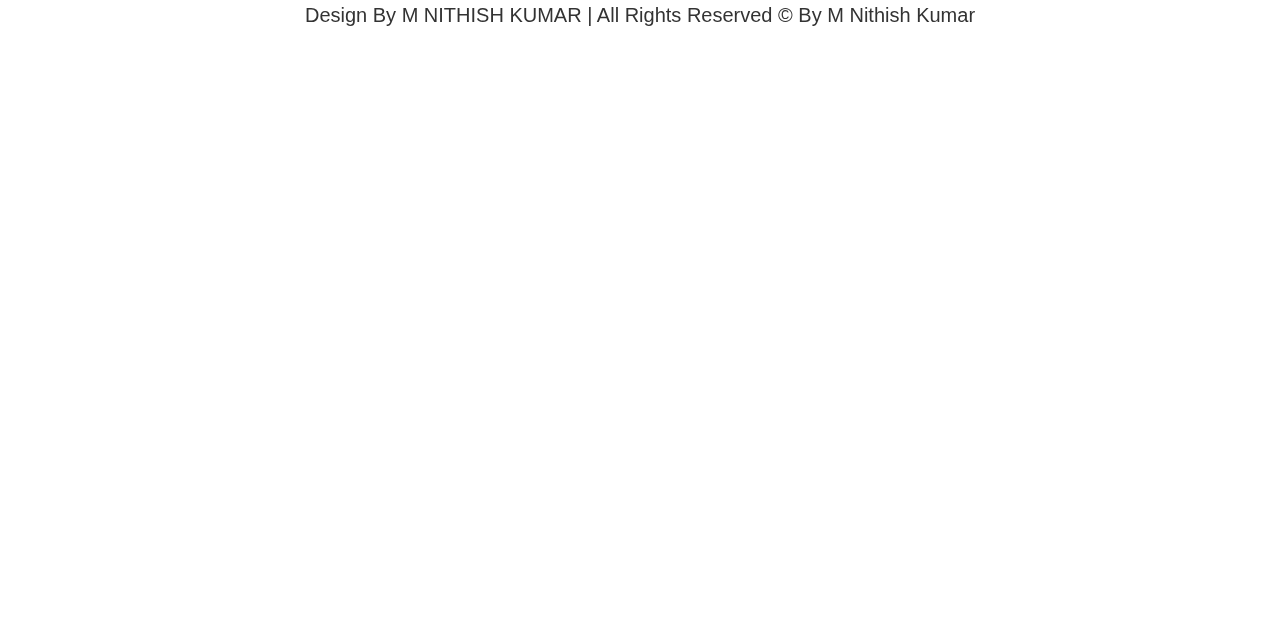
==== commit 6d20731b: "Update index.html" ====
--- a/index.html
+++ b/index.html
@@ -487,7 +487,7 @@
         <div class="user">
             <img src="images/pic-5.png" alt="">
             <div class="user-info">
-                <a href="https://r.search.yahoo.com/_ylt=AwrPpjYZK9Njd2sECRC7HAx.;_ylu=Y29sbwNzZzMEcG9zAzEEdnRpZAMEc2VjA3Ny/RV=2/RE=1674812313/RO=10/RU=https%3a%2f%2fwww.instagram.com%2femmawatson%2f/RK=2/RS=zHufBjwR0H2dIBJn2FJl542P2RI-"><h3>Emma waston</h3></a>
+                <a href="https://www.instagram.com/emmawatson/?hl=en"><h3>Emma waston</h3></a>
                 <span>happy customer</span>
             </div>
         </div>
@@ -506,7 +506,7 @@
         <div class="user">
             <img src="images/pic-6.png" alt="">
             <div class="user-info">
-                <a href=" https://www.instagram.com/invites/contact/?i=ppxrqqc0qqia&utm_content=egost1u" ><h3>Nithish NK</h3></a>
+                <a href=" https://www.instagram.com/_m_nithish_kumar_nk_23/?hl=en" ><h3>Nithish NK</h3></a>
                 <span>happy customer</span>
             </div>
         </div>
@@ -525,7 +525,7 @@
         <div class="user">
             <img src="images/pic-7.png" alt="">
             <div class="user-info">
-                <a href=" https://r.search.yahoo.com/_ylt=Awrx.x3EK9NjQ4kAMNy7HAx.;_ylu=Y29sbwNzZzMEcG9zAzEEdnRpZAMEc2VjA3Ny/RV=2/RE=1674812485/RO=10/RU=https%3a%2f%2fwww.instagram.com%2feniddsinclair%2f/RK=2/RS=aF9laFH0eLKEF3eCx2Hujgt9QEE-" ><h3>enid sinclair</h3></a>
+                <a href="https://www.instagram.com/ememyers/?hl=en" ><h3>Emma Myers </h3></a>
                 <span>happy customer</span>
             </div>
         </div>
